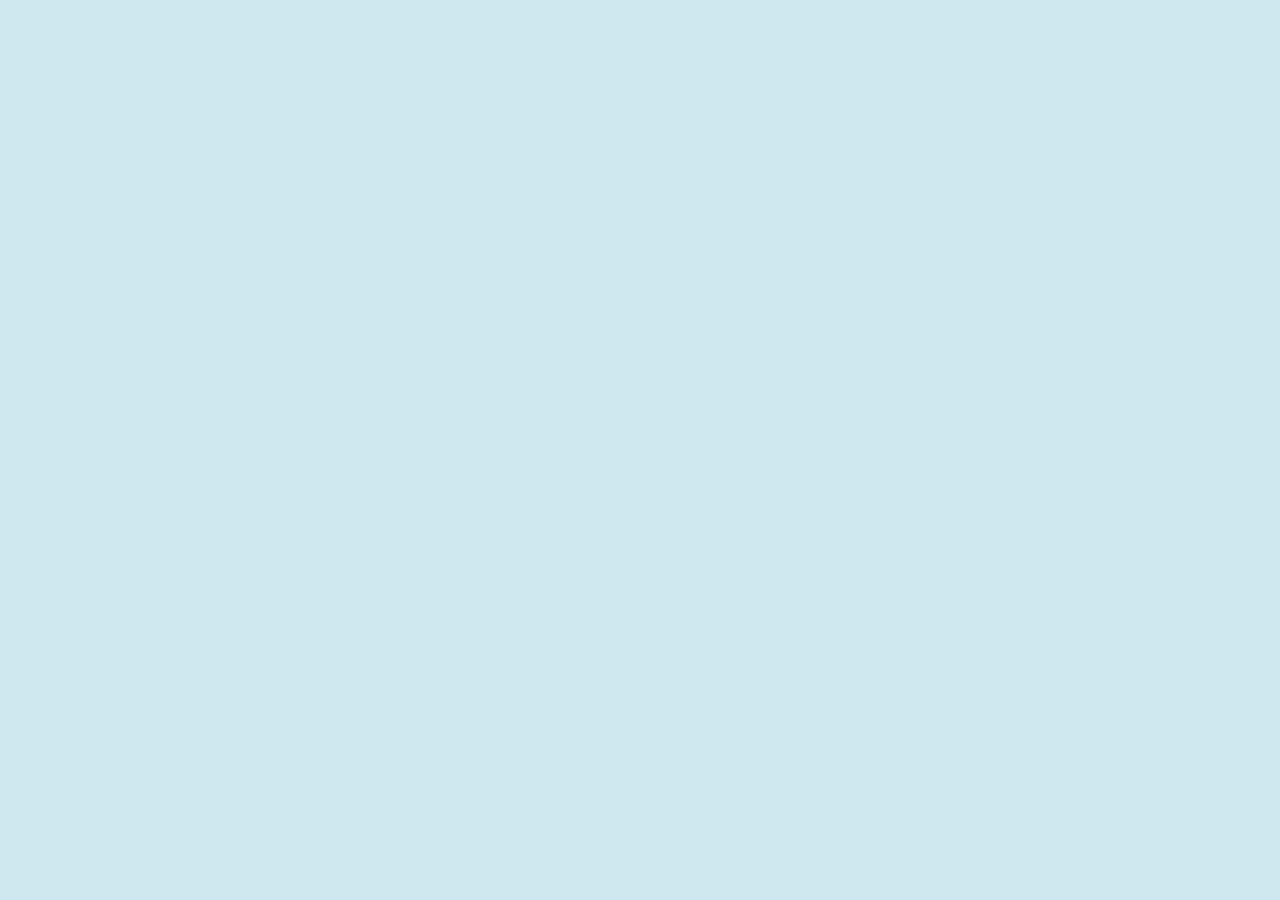
==== homepage.html @ b034f5a0 "add html file for homepage" ====
<!DOCTYPE html>
<html>
  <head>
    <meta charset="utf-8">
    <title>Coat or No Coat</title>
    <link rel="stylesheet" type="text/css" href="lib/styles/reset.css">
    <link rel="stylesheet" type="text/css" href="lib/styles/styles.css">
    <link href="https://fonts.googleapis.com/css?family=Hanalei+Fill|Patrick+Hand" rel="stylesheet">
    <link href="https://fonts.googleapis.com/css?family=Text+Me+One" rel="stylesheet">
  </head>

  <body>
    <script
      src='https://ajax.googleapis.com/ajax/libs/jquery/3.2.1/jquery.min.js'>
    </script>
    <script src="main.bundle.js"></script>
  </body>
</html>
---- lib/styles/styles.css ----
/* #363E43 */
/* #00C0FF */
/* #CFE8EF */
/* #94958B */
/* #D62839 */

#logo-headline {
  font-family: 'Hanalei Fill', cursive;
  color: #CFE8EF;
  font-size: 45px;
  padding-top: 12px;
}

#logo-headline:hover {
  color: #D62839;
}

#logo-headline:active {
  font-weight: bold;
  color: #363E43;
  text-decoration: none;
}

img {
  border-radius: 10px;
  height: 70px;
  width: 70px;
}

.logo {
  float: left;
  padding-left: 20px;
  padding-right: 20px;
}

.nav {
  display: flex;
}

.nav-links {
  float: right;
  padding-top: 20px;
  padding-left: 20px;
  padding-right: 20px;
}

.nav-container {
  /* justify-content: flex-start; */
  /* display: flex; */
  font-size: 30px;
  background-color: #94958B;
  padding-top: 30px;
  padding-bottom: 30px;
  padding-left: 30px;
  padding-right: 30px;
  width: 100%;
}

body {
  height: 100vh;
  font-family: 'Text Me One', sans-serif;
  color: #94958B;
  background-color: #CFE8EF;
}

.headline {
  font-family: 'Hanalei Fill', cursive;
  font-size: 40px;
  padding-left: 25px;
  padding-right: 15px;

}

.pink-headline {
  font-size: 40px;
  color: #D62839;
  padding-top: 15px;
  padding-bottom: 5px;
}

.body-containers {
  display: flex;
  flex-direction: row;
  align-items: center;
  padding: 25px 30px;
}

.info-container {
  display: block;
  border-radius: 50px;
  border-width: 5px;
  padding-top: 15px;
  padding-bottom: 15px;
  background-color: white;
  width: 100%;
  text-align: center;
}

.coat-attributes {
  padding-bottom: 10px;
}

.between {
  padding-left: 30px;
}

/* .coat-container {
  display: flex;
} */

.info-button {
  background-color: #94958B;
  font-family: 'Text Me One', sans-serif;
  font-size: 15px;
  color: white;
  border: none;
  border-radius: 50px;
  outline: none;
}

.info-button:hover {
  background-color: #D62839;
  transition: 0.2s all ease;
  cursor: pointer;
}

.info-button:active {
  background-color: #363E43;
  cursor: pointer;
}

a {
  color: #CFE8EF;
  text-decoration: none;
}

a:hover {
  color: #D62839;
  text-decoration: none;
  transition: 0.2s all ease;
  cursor: pointer;
}

a:active {
  color: #363E43;
  text-decoration: none;
  cursor: pointer;
}
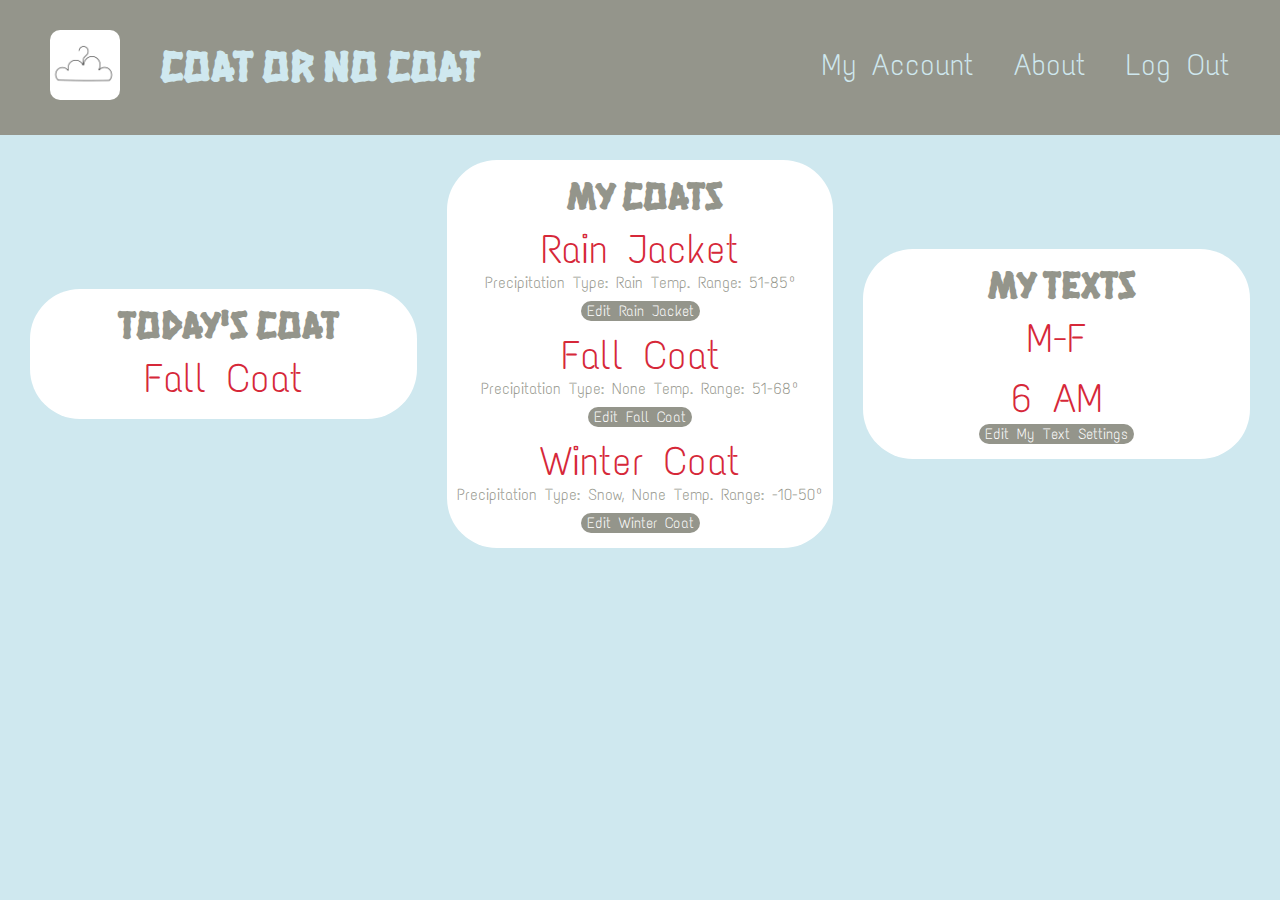
==== commit 9d2e0830: "switch index file contents with homepage, draft landing page to prep for register form" ====
--- a/homepage.html
+++ b/homepage.html
@@ -10,7 +10,54 @@
   </head>
 
   <body>
-    <script
+
+    <nav class="nav">
+      <ul class="nav-container">
+        <li><a href="" class="logo" id="logo-pic"><img src="lib/CONC-logo.jpg"></a></li>
+        <li><a href="" class="logo" id="logo-headline">Coat or No Coat</a></li>
+        <li><a href="" class="nav-links" id="login-logout">Log Out</a></li>
+        <li><a href="" class="nav-links" id ="about">About</a></li>
+        <li><a href="" class="nav-links" id ="my-account">My Account</a></li>
+      </ul>
+    </nav>
+
+    <div class="body-containers">
+      <div class="info-container">
+        <h1 class="headline">Today's Coat</h1>
+        <h1 class="pink-headline">Fall Coat</h1>
+      </div>
+      <div class="between"></div>
+
+      <div class="info-container">
+        <h1 class="headline">My Coats</h1>
+          <div class="coat-container">
+            <h1 class="pink-headline">Rain Jacket</h1>
+            <p class="coat-attributes">Precipitation Type: Rain   Temp. Range: 51-85º</p>
+            <button type="button" class="info-button">Edit Rain Jacket</button>
+          </div>
+          <div class="coat-container">
+            <h1 class="pink-headline">Fall Coat</h1>
+            <p class="coat-attributes">Precipitation Type: None   Temp. Range: 51-68º</p>
+            <button type="button" class="info-button">Edit Fall Coat</button>
+          </div>
+          <div class="coat-container">
+            <h1 class="pink-headline">Winter Coat</h1>
+            <p class="coat-attributes">Precipitation Type: Snow, None   Temp. Range: -10-50º</p>
+            <button type="button" class="info-button">Edit Winter Coat</button>
+          </div>
+      </div>
+
+      <div class="between"></div>
+
+      <div class="info-container">
+        <h1 class="headline">My Texts</h1>
+        <h1 class="pink-headline">M-F</h1>
+        <h1 class="pink-headline">6 AM</h1>
+        <button type="button" class="info-button">Edit My Text Settings</button>
+      </div>
+    </div>
+
+      <script
       src='https://ajax.googleapis.com/ajax/libs/jquery/3.2.1/jquery.min.js'>
     </script>
     <script src="main.bundle.js"></script>
--- a/lib/styles/styles.css
+++ b/lib/styles/styles.css
@@ -146,3 +146,9 @@
   text-decoration: none;
   cursor: pointer;
 }
+
+/* -------- landing page -------- */
+/*
+.landing-container {
+
+} */
